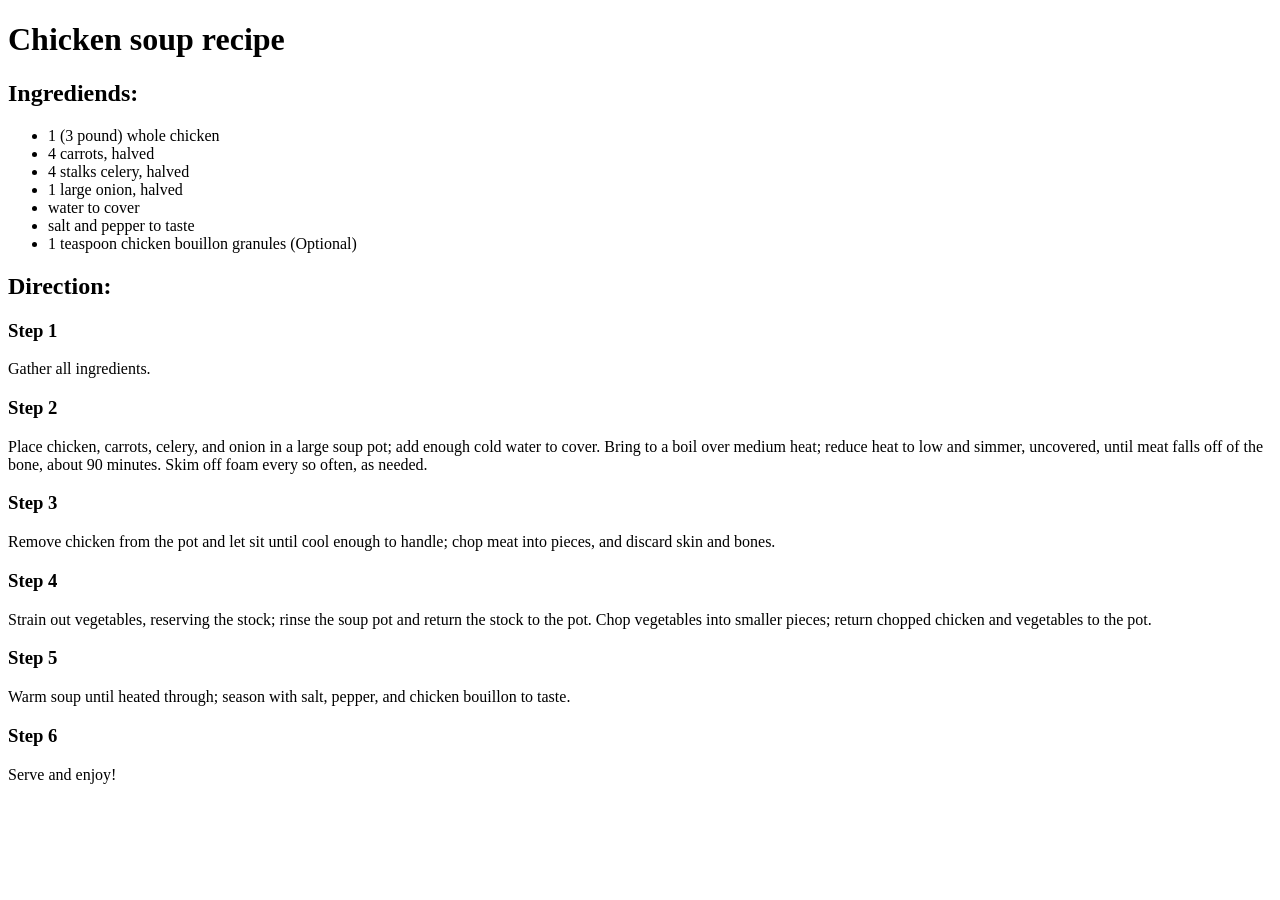
==== recipies/chickenSoup.html @ 1fe3512c "Added recipies directory & chicken soup page" ====
<!DOCTYPE html>
<html lang="en">
<head>
    <meta charset="UTF-8">
    <meta name="viewport" content="width=device-width, initial-scale=1.0">
    <title>Chicken soup</title>
</head>
<body>
    <h1>Chicken soup recipe</h1>
    <h2>Ingrediends:</h2>
    <ul>
    
        <li>1 (3 pound) whole chicken</li>
        <li>4 carrots, halved</li>
        <li>4 stalks celery, halved</li>
        <li>1 large onion, halved</li>
        <li>water to cover</li>
        <li>salt and pepper to taste</li>
        <li>1 teaspoon chicken bouillon granules (Optional)</li>
    </ul>
    <h2>Direction:</h2>
    <h3>Step 1</h3>
    <p>Gather all ingredients.</p>
    <h3>Step 2</h3>
    <p>Place chicken, carrots, celery, and onion in a large soup pot; add enough cold water to cover. Bring to a boil over medium heat; reduce heat to low and simmer, uncovered, until meat falls off of the bone, about 90 minutes. Skim off foam every so often, as needed. </p>
    <h3>Step 3</h3>
    <p> Remove chicken from the pot and let sit until cool enough to handle; chop meat into pieces, and discard skin and bones. </p>
    <h3>Step 4</h3>
    <p>Strain out vegetables, reserving the stock; rinse the soup pot and return the stock to the pot. Chop vegetables into smaller pieces; return chopped chicken and vegetables to the pot.</p>
    <h3>Step 5</h3>
    <p>Warm soup until heated through; season with salt, pepper, and chicken bouillon to taste.</p>
    <h3>Step 6</h3>
    <p>Serve and enjoy! </p>
</body>
</html>
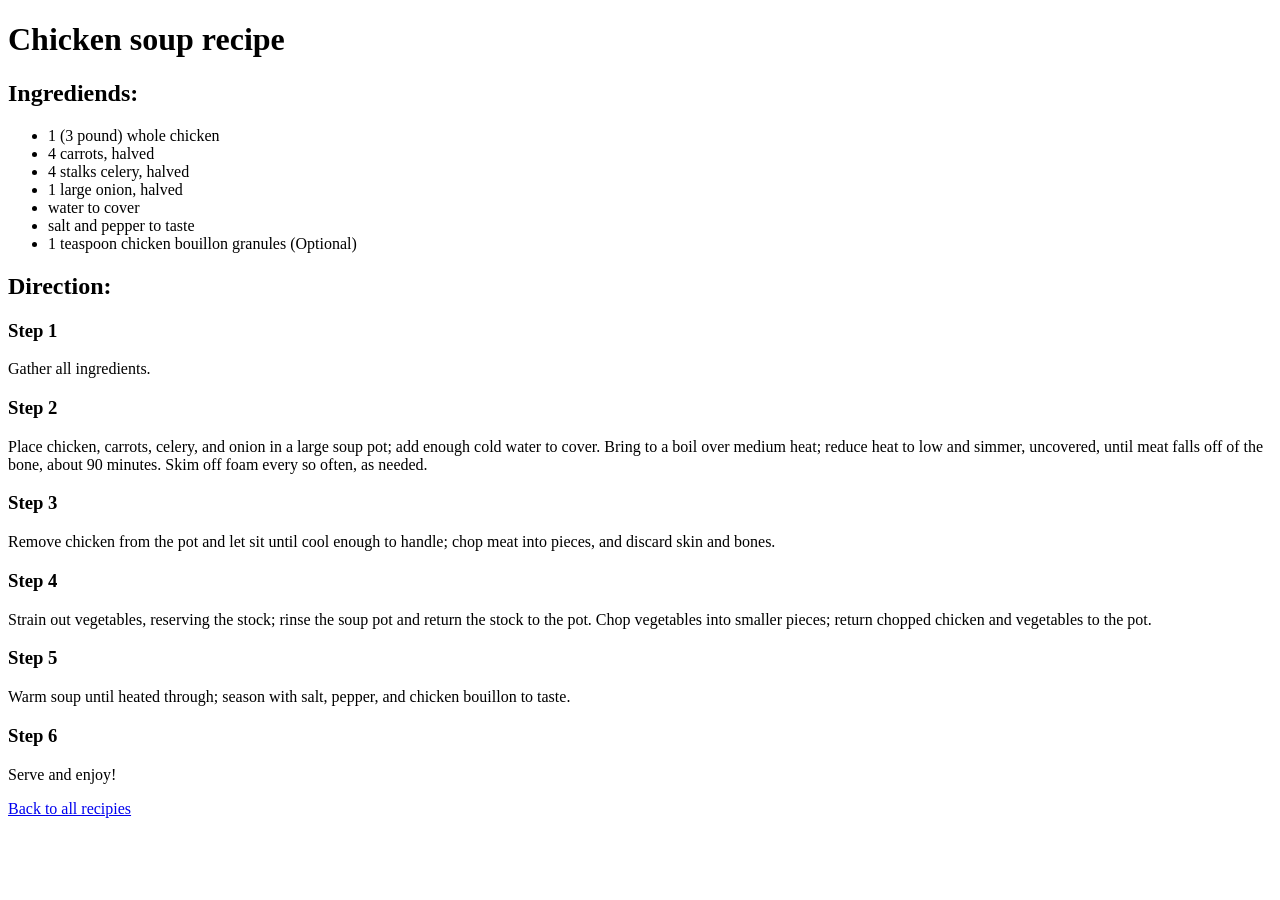
==== commit 52609c14: "Added links to recipies and back link to home back" ====
--- a/recipies/chickenSoup.html
+++ b/recipies/chickenSoup.html
@@ -31,5 +31,6 @@
     <p>Warm soup until heated through; season with salt, pepper, and chicken bouillon to taste.</p>
     <h3>Step 6</h3>
     <p>Serve and enjoy! </p>
+    <p><a href="./../index.html">Back to all recipies</a></p>
 </body>
 </html>
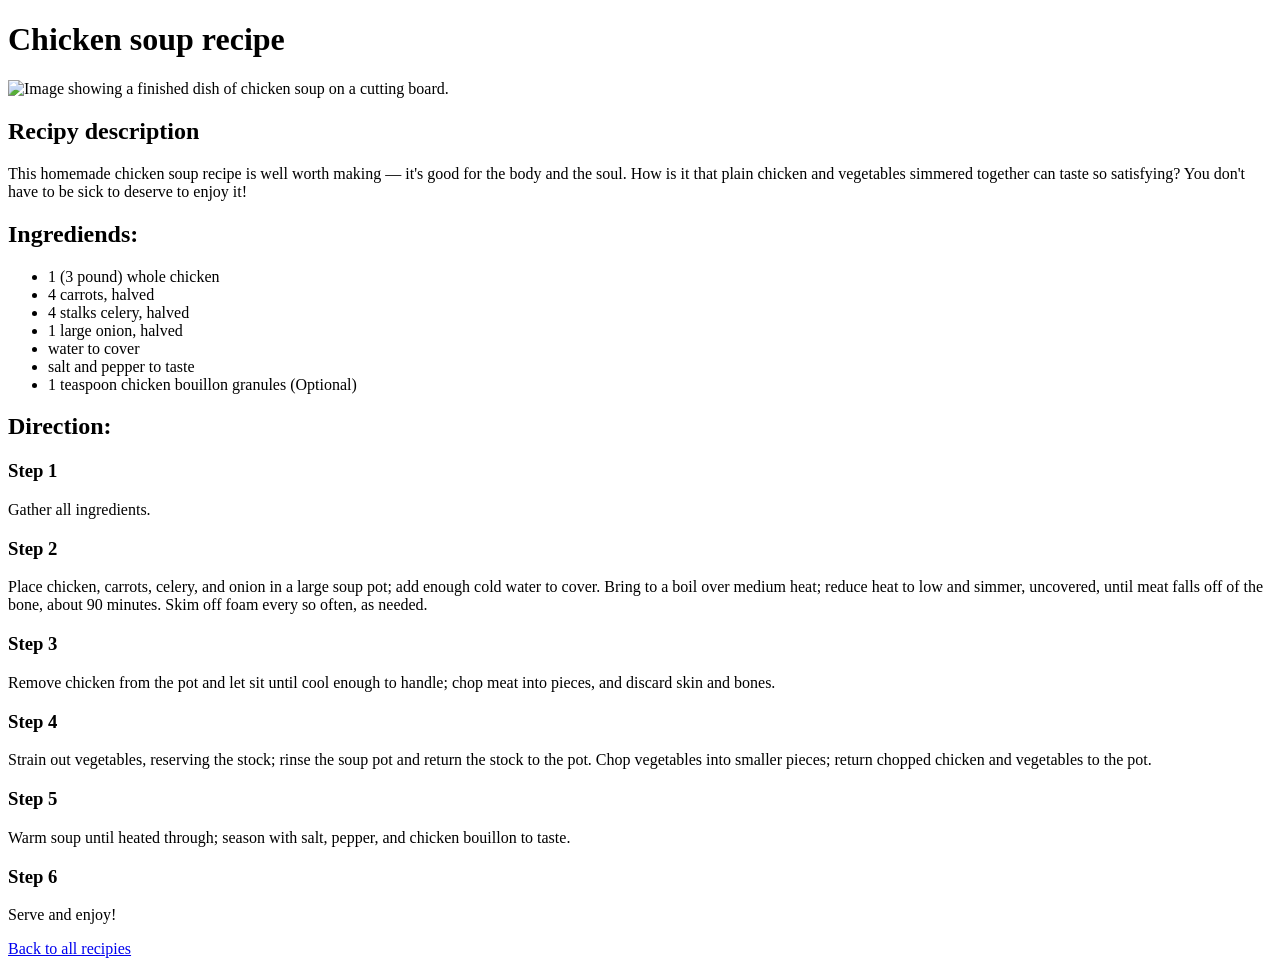
==== commit b43eda45: "Added final details, image and description to chicken recipy" ====
--- a/recipies/chickenSoup.html
+++ b/recipies/chickenSoup.html
@@ -7,6 +7,9 @@
 </head>
 <body>
     <h1>Chicken soup recipe</h1>
+    <img src="https://www.allrecipes.com/thmb/QY6AjATjkvsNdpUfDNEcQhkHsj8=/1500x0/filters:no_upscale():max_bytes(150000):strip_icc()/8814-homemade-chicken-soup-DDMFS-beauty-4x3-31640-924adc63a78543a7822c5704727f6e4b.jpg" alt="Image showing a finished dish of chicken soup on a cutting board.">
+    <h2>Recipy description</h2>
+    <p>This homemade chicken soup recipe is well worth making — it's good for the body and the soul. How is it that plain chicken and vegetables simmered together can taste so satisfying? You don't have to be sick to deserve to enjoy it!</p>
     <h2>Ingrediends:</h2>
     <ul>
     
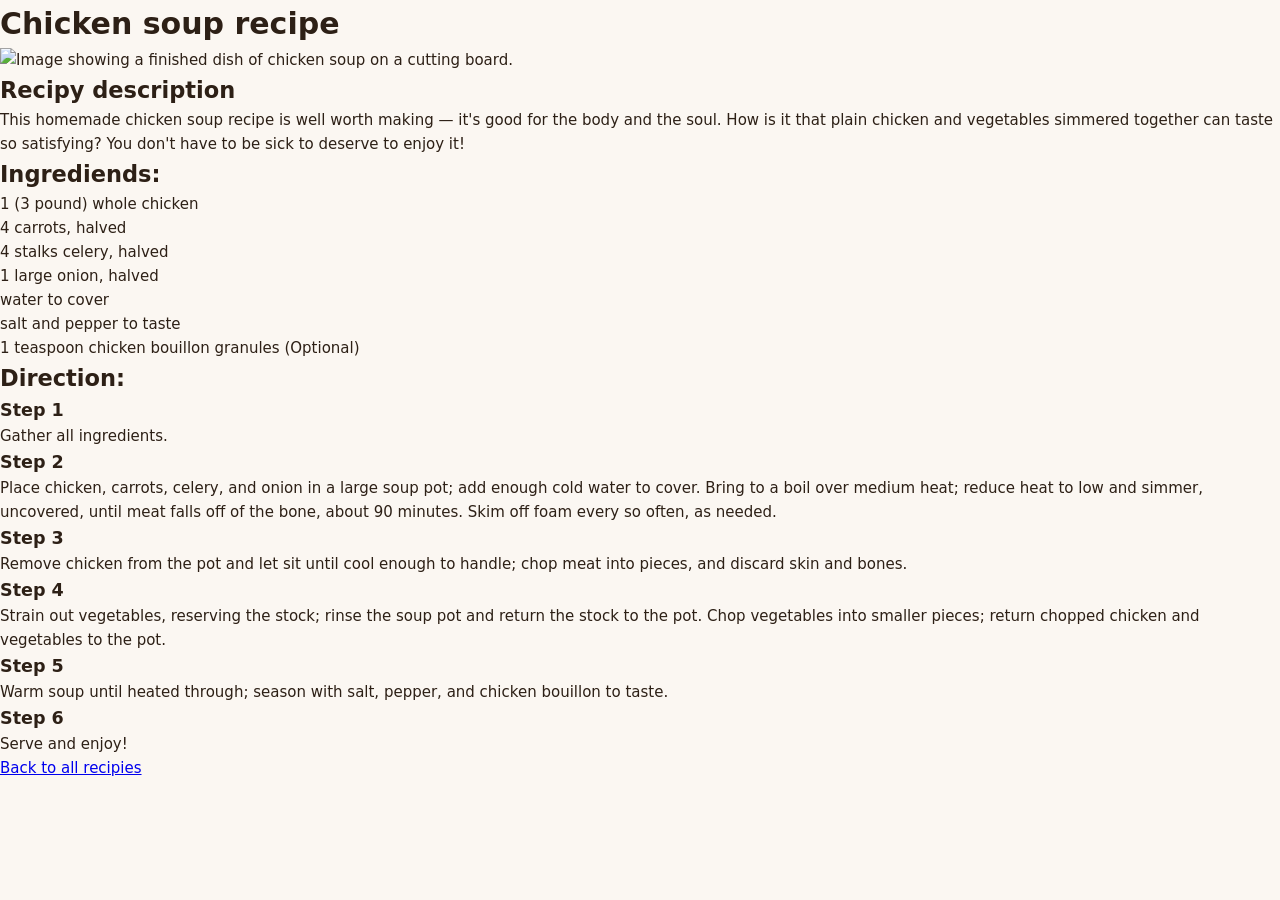
==== commit f73f0635: "CSS reset" ====
--- a/recipies/chickenSoup.html
+++ b/recipies/chickenSoup.html
@@ -1,39 +1,65 @@
-<!DOCTYPE html>
+<!doctype html>
 <html lang="en">
-<head>
-    <meta charset="UTF-8">
-    <meta name="viewport" content="width=device-width, initial-scale=1.0">
+  <head>
+    <meta charset="UTF-8" />
+    <meta name="viewport" content="width=device-width, initial-scale=1.0" />
+
+    <!-- Styles -->
+    <link rel="stylesheet" href="../styles/app.css" />
     <title>Chicken soup</title>
-</head>
-<body>
+  </head>
+  <body>
     <h1>Chicken soup recipe</h1>
-    <img src="https://www.allrecipes.com/thmb/QY6AjATjkvsNdpUfDNEcQhkHsj8=/1500x0/filters:no_upscale():max_bytes(150000):strip_icc()/8814-homemade-chicken-soup-DDMFS-beauty-4x3-31640-924adc63a78543a7822c5704727f6e4b.jpg" alt="Image showing a finished dish of chicken soup on a cutting board.">
+    <img
+      src="https://www.allrecipes.com/thmb/QY6AjATjkvsNdpUfDNEcQhkHsj8=/1500x0/filters:no_upscale():max_bytes(150000):strip_icc()/8814-homemade-chicken-soup-DDMFS-beauty-4x3-31640-924adc63a78543a7822c5704727f6e4b.jpg"
+      alt="Image showing a finished dish of chicken soup on a cutting board."
+      style="width: 50%"
+    />
     <h2>Recipy description</h2>
-    <p>This homemade chicken soup recipe is well worth making — it's good for the body and the soul. How is it that plain chicken and vegetables simmered together can taste so satisfying? You don't have to be sick to deserve to enjoy it!</p>
+    <p>
+      This homemade chicken soup recipe is well worth making — it's good for the
+      body and the soul. How is it that plain chicken and vegetables simmered
+      together can taste so satisfying? You don't have to be sick to deserve to
+      enjoy it!
+    </p>
     <h2>Ingrediends:</h2>
     <ul>
-    
-        <li>1 (3 pound) whole chicken</li>
-        <li>4 carrots, halved</li>
-        <li>4 stalks celery, halved</li>
-        <li>1 large onion, halved</li>
-        <li>water to cover</li>
-        <li>salt and pepper to taste</li>
-        <li>1 teaspoon chicken bouillon granules (Optional)</li>
+      <li>1 (3 pound) whole chicken</li>
+      <li>4 carrots, halved</li>
+      <li>4 stalks celery, halved</li>
+      <li>1 large onion, halved</li>
+      <li>water to cover</li>
+      <li>salt and pepper to taste</li>
+      <li>1 teaspoon chicken bouillon granules (Optional)</li>
     </ul>
     <h2>Direction:</h2>
     <h3>Step 1</h3>
     <p>Gather all ingredients.</p>
     <h3>Step 2</h3>
-    <p>Place chicken, carrots, celery, and onion in a large soup pot; add enough cold water to cover. Bring to a boil over medium heat; reduce heat to low and simmer, uncovered, until meat falls off of the bone, about 90 minutes. Skim off foam every so often, as needed. </p>
+    <p>
+      Place chicken, carrots, celery, and onion in a large soup pot; add enough
+      cold water to cover. Bring to a boil over medium heat; reduce heat to low
+      and simmer, uncovered, until meat falls off of the bone, about 90 minutes.
+      Skim off foam every so often, as needed.
+    </p>
     <h3>Step 3</h3>
-    <p> Remove chicken from the pot and let sit until cool enough to handle; chop meat into pieces, and discard skin and bones. </p>
+    <p>
+      Remove chicken from the pot and let sit until cool enough to handle; chop
+      meat into pieces, and discard skin and bones.
+    </p>
     <h3>Step 4</h3>
-    <p>Strain out vegetables, reserving the stock; rinse the soup pot and return the stock to the pot. Chop vegetables into smaller pieces; return chopped chicken and vegetables to the pot.</p>
+    <p>
+      Strain out vegetables, reserving the stock; rinse the soup pot and return
+      the stock to the pot. Chop vegetables into smaller pieces; return chopped
+      chicken and vegetables to the pot.
+    </p>
     <h3>Step 5</h3>
-    <p>Warm soup until heated through; season with salt, pepper, and chicken bouillon to taste.</p>
+    <p>
+      Warm soup until heated through; season with salt, pepper, and chicken
+      bouillon to taste.
+    </p>
     <h3>Step 6</h3>
-    <p>Serve and enjoy! </p>
+    <p>Serve and enjoy!</p>
     <p><a href="./../index.html">Back to all recipies</a></p>
-</body>
-</html>+  </body>
+</html>
--- a/styles/app.css
+++ b/styles/app.css
@@ -0,0 +1,58 @@
+/* Variables */
+:root {
+  /* Backgrounds */
+  --color-base: #fbf7f2;
+  --color-surface: #ffffff;
+  --color-surface-alt: #f5ede4;
+
+  /* Brand */
+  --color-primary: #c85a2b;
+  --color-primary-light: #fceee7;
+  --color-primary-dark: #8b3d1b;
+
+  /* Secondary + Accent */
+  --color-secondary: #6b8f71;
+  --color-secondary-light: #e8f0e9;
+  --color-accent: #d4943a;
+  --color-accent-light: #fdf3e0;
+
+  /* Text */
+  --color-text: #2d2016;
+  --color-text-secondary: #6b5d52;
+  --color-text-muted: #a89b90;
+
+  /* Borders */
+  --color-border: #e6ded5;
+
+  /* Semantic */
+  --color-success: #4a8c5c;
+  --color-error: #c43e3e;
+  --color-warning: #d4943a;
+
+  /* Fonts */
+  --font-heading: 'DM Serif Display', Georgia, serif;
+  --font-body: 'Inter', system-ui, -apple-system, sans-serif;
+}
+/* Global */
+*,
+*::before,
+*::after {
+  margin: 0;
+  padding: 0;
+  box-sizing: inherit;
+}
+/* HTML */
+html {
+  box-sizing: border-box;
+  font-size: 62.5%; /* Makes the default rem 10px */
+}
+/* Body */
+body {
+  font-family: var(--font-body);
+  font-size: 1.5rem;
+  line-height: 1.6;
+
+  /* Colours */
+  background-color: var(--color-base);
+  color: var(--color-text);
+}
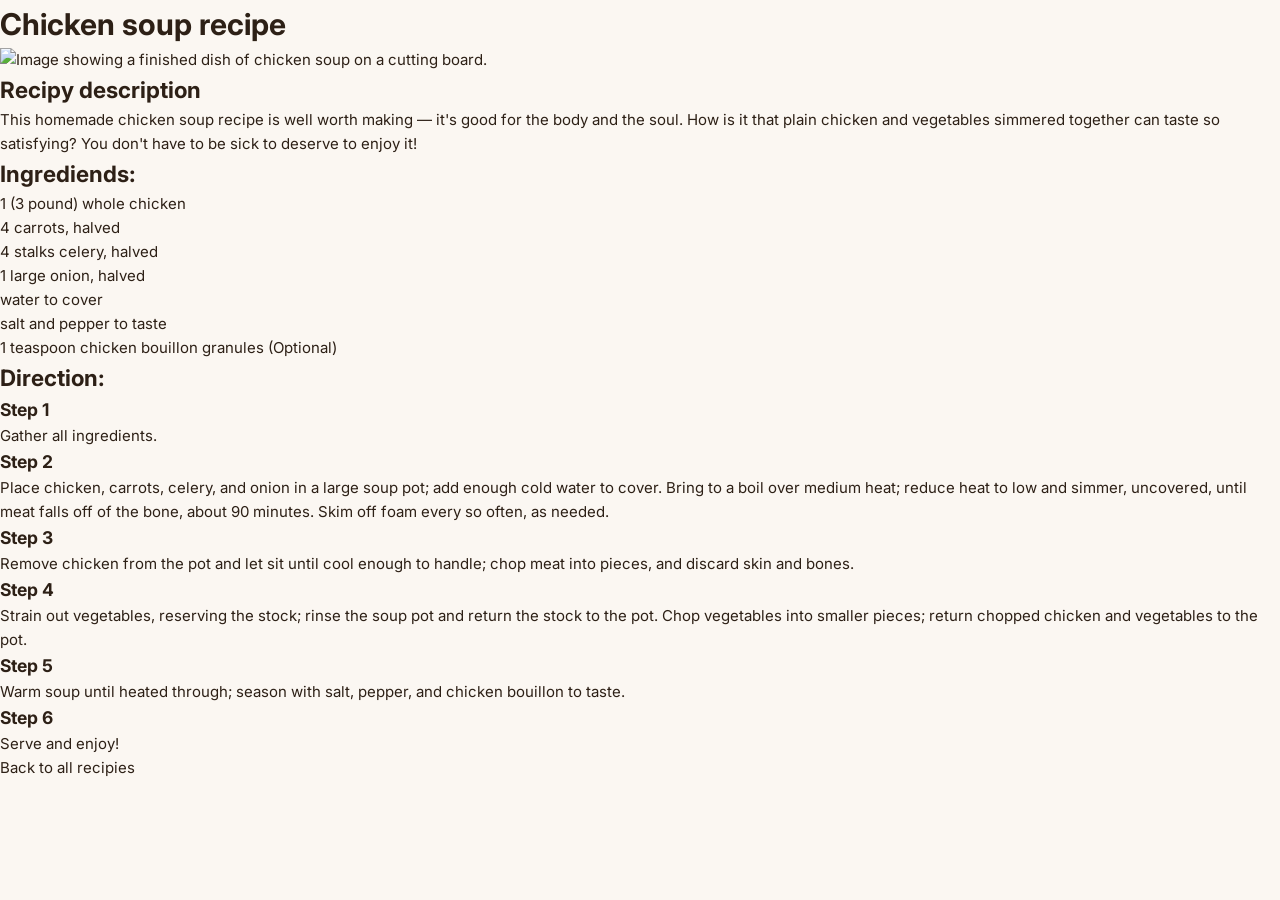
==== commit 7217ff6c: "Basic styles index page" ====
--- a/recipies/chickenSoup.html
+++ b/recipies/chickenSoup.html
@@ -3,7 +3,13 @@
   <head>
     <meta charset="UTF-8" />
     <meta name="viewport" content="width=device-width, initial-scale=1.0" />
-
+    <!-- font -->
+    <link rel="preconnect" href="https://fonts.googleapis.com" />
+    <link rel="preconnect" href="https://fonts.gstatic.com" crossorigin />
+    <link
+      href="https://fonts.googleapis.com/css2?family=DM+Serif+Display&family=Inter:wght@400;500;600&display=swap"
+      rel="stylesheet"
+    />
     <!-- Styles -->
     <link rel="stylesheet" href="../styles/app.css" />
     <title>Chicken soup</title>
--- a/styles/app.css
+++ b/styles/app.css
@@ -56,3 +56,78 @@
   background-color: var(--color-base);
   color: var(--color-text);
 }
+
+/* General Elements */
+
+/* Unordered list */
+ul {
+  list-style: none;
+}
+
+/* Links */
+a,
+a:link,
+a:visited,
+a:hover,
+a:active {
+  color: inherit;
+  text-decoration: none;
+}
+
+/* Index page */
+
+/* index page container */
+.container {
+  width: 80%;
+  margin: 0 auto;
+  padding: 1rem 0;
+}
+
+.heading-primary,
+.heading-secondary,
+.recipe__list-link {
+  text-transform: uppercase;
+}
+
+.heading-primary {
+  font-size: 4rem;
+
+  letter-spacing: 0.3rem;
+  margin: 1.7rem 0;
+}
+
+.heading-secondary {
+  margin: 0.5rem 0;
+  font-weight: 400;
+  font-size: 3rem;
+}
+
+.recipe__list {
+}
+.recipe__list-item {
+  display: inline;
+  margin-right: 3rem;
+  color: var(--color-surface);
+}
+.recipe__list-link {
+  display: inline-block;
+  font-weight: 900;
+  background-color: var(--color-accent);
+  color: inherit;
+  padding: 0.5rem 0.7rem;
+  border-radius: 0.3rem;
+
+  /* Animation */
+  transition: all 0.2s;
+}
+
+.recipe__list-link:hover {
+  transform: translateY(-0.5rem) scale(1.1);
+  box-shadow: 0 0.5rem 1rem rgba(0, 0, 0, 0.25);
+}
+
+.recipe__list-link:active {
+  transform: translateY(-0.3rem) scale(0.95);
+  box-shadow: 0 0.4rem 0.8rem rgba(0, 0, 0, 0.35);
+  color: var(--color-accent-light);
+}
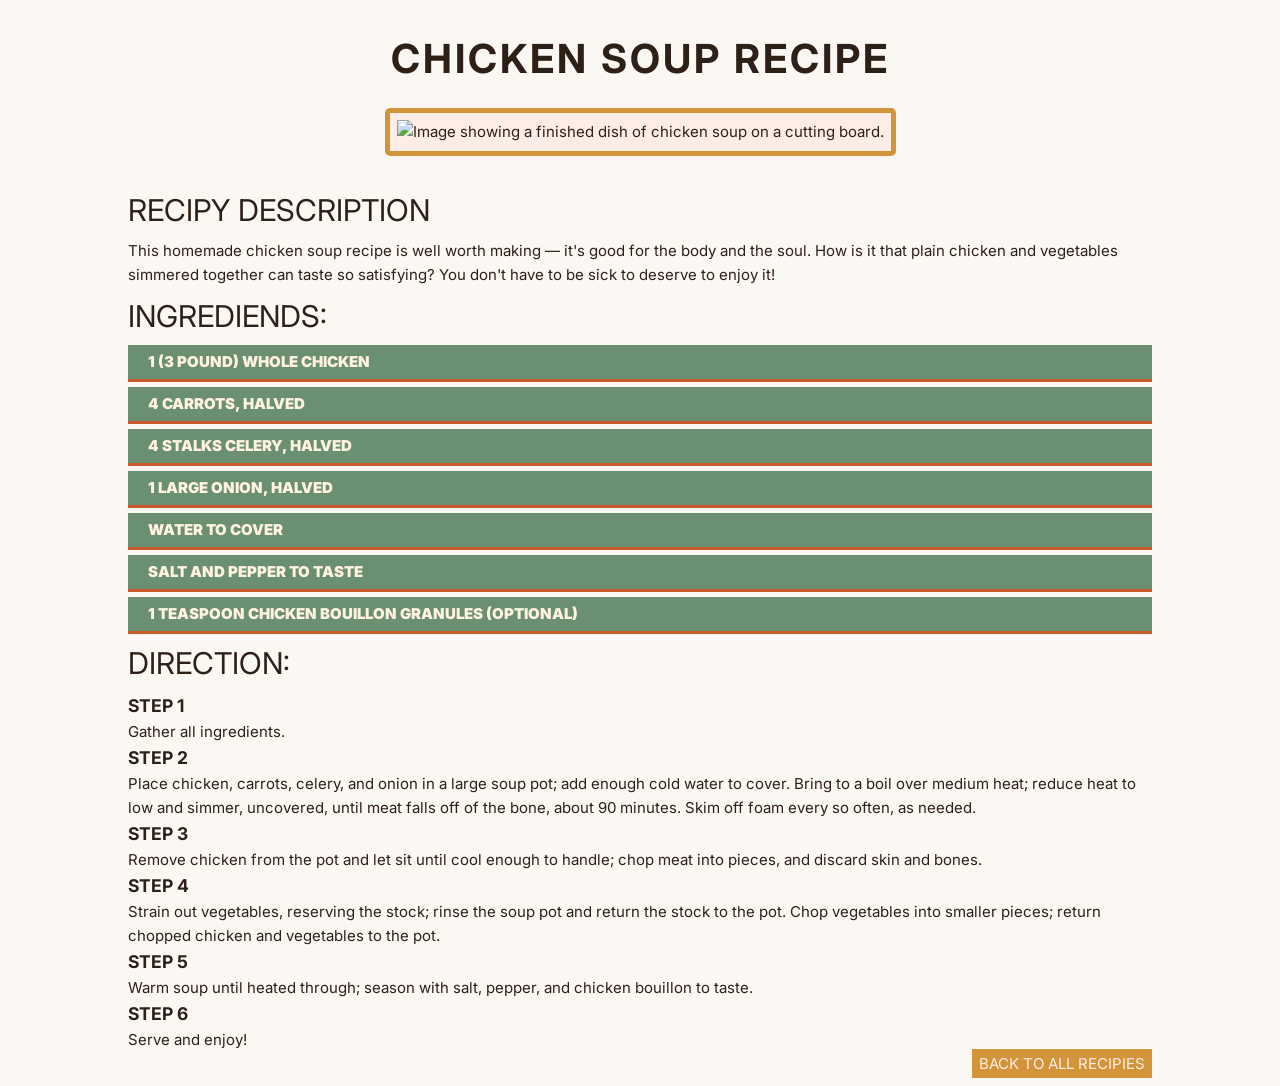
==== commit a88dff90: "Basic styles recipies" ====
--- a/recipies/chickenSoup.html
+++ b/recipies/chickenSoup.html
@@ -15,57 +15,65 @@
     <title>Chicken soup</title>
   </head>
   <body>
-    <h1>Chicken soup recipe</h1>
-    <img
-      src="https://www.allrecipes.com/thmb/QY6AjATjkvsNdpUfDNEcQhkHsj8=/1500x0/filters:no_upscale():max_bytes(150000):strip_icc()/8814-homemade-chicken-soup-DDMFS-beauty-4x3-31640-924adc63a78543a7822c5704727f6e4b.jpg"
-      alt="Image showing a finished dish of chicken soup on a cutting board."
-      style="width: 50%"
-    />
-    <h2>Recipy description</h2>
-    <p>
-      This homemade chicken soup recipe is well worth making — it's good for the
-      body and the soul. How is it that plain chicken and vegetables simmered
-      together can taste so satisfying? You don't have to be sick to deserve to
-      enjoy it!
-    </p>
-    <h2>Ingrediends:</h2>
-    <ul>
-      <li>1 (3 pound) whole chicken</li>
-      <li>4 carrots, halved</li>
-      <li>4 stalks celery, halved</li>
-      <li>1 large onion, halved</li>
-      <li>water to cover</li>
-      <li>salt and pepper to taste</li>
-      <li>1 teaspoon chicken bouillon granules (Optional)</li>
-    </ul>
-    <h2>Direction:</h2>
-    <h3>Step 1</h3>
-    <p>Gather all ingredients.</p>
-    <h3>Step 2</h3>
-    <p>
-      Place chicken, carrots, celery, and onion in a large soup pot; add enough
-      cold water to cover. Bring to a boil over medium heat; reduce heat to low
-      and simmer, uncovered, until meat falls off of the bone, about 90 minutes.
-      Skim off foam every so often, as needed.
-    </p>
-    <h3>Step 3</h3>
-    <p>
-      Remove chicken from the pot and let sit until cool enough to handle; chop
-      meat into pieces, and discard skin and bones.
-    </p>
-    <h3>Step 4</h3>
-    <p>
-      Strain out vegetables, reserving the stock; rinse the soup pot and return
-      the stock to the pot. Chop vegetables into smaller pieces; return chopped
-      chicken and vegetables to the pot.
-    </p>
-    <h3>Step 5</h3>
-    <p>
-      Warm soup until heated through; season with salt, pepper, and chicken
-      bouillon to taste.
-    </p>
-    <h3>Step 6</h3>
-    <p>Serve and enjoy!</p>
-    <p><a href="./../index.html">Back to all recipies</a></p>
+    <div class="container">
+      <h1 class="heading-primary text-center">Chicken soup recipe</h1>
+      <div class="image-container text-center">
+        <img
+          class="recipe__image"
+          src="https://www.allrecipes.com/thmb/QY6AjATjkvsNdpUfDNEcQhkHsj8=/1500x0/filters:no_upscale():max_bytes(150000):strip_icc()/8814-homemade-chicken-soup-DDMFS-beauty-4x3-31640-924adc63a78543a7822c5704727f6e4b.jpg"
+          alt="Image showing a finished dish of chicken soup on a cutting board."
+        />
+      </div>
+      <h2 class="heading-secondary">Recipy description</h2>
+      <p>
+        This homemade chicken soup recipe is well worth making — it's good for
+        the body and the soul. How is it that plain chicken and vegetables
+        simmered together can taste so satisfying? You don't have to be sick to
+        deserve to enjoy it!
+      </p>
+      <h2 class="heading-secondary">Ingrediends:</h2>
+      <ul class="recipe__list-page">
+        <li class="recipe__list-ingredient">1 (3 pound) whole chicken</li>
+        <li class="recipe__list-ingredient">4 carrots, halved</li>
+        <li class="recipe__list-ingredient">4 stalks celery, halved</li>
+        <li class="recipe__list-ingredient">1 large onion, halved</li>
+        <li class="recipe__list-ingredient">water to cover</li>
+        <li class="recipe__list-ingredient">salt and pepper to taste</li>
+        <li class="recipe__list-ingredient">
+          1 teaspoon chicken bouillon granules (Optional)
+        </li>
+      </ul>
+      <h2 class="heading-secondary">Direction:</h2>
+      <h3 class="heading-tertiary">Step 1</h3>
+      <p class="step__descriptor">Gather all ingredients.</p>
+      <h3 class="heading-tertiary">Step 2</h3>
+      <p class="step__descriptor">
+        Place chicken, carrots, celery, and onion in a large soup pot; add
+        enough cold water to cover. Bring to a boil over medium heat; reduce
+        heat to low and simmer, uncovered, until meat falls off of the bone,
+        about 90 minutes. Skim off foam every so often, as needed.
+      </p>
+      <h3 class="heading-tertiary">Step 3</h3>
+      <p class="step__descriptor">
+        Remove chicken from the pot and let sit until cool enough to handle;
+        chop meat into pieces, and discard skin and bones.
+      </p>
+      <h3 class="heading-tertiary">Step 4</h3>
+      <p class="step__descriptor">
+        Strain out vegetables, reserving the stock; rinse the soup pot and
+        return the stock to the pot. Chop vegetables into smaller pieces; return
+        chopped chicken and vegetables to the pot.
+      </p>
+      <h3 class="heading-tertiary">Step 5</h3>
+      <p class="step__descriptor">
+        Warm soup until heated through; season with salt, pepper, and chicken
+        bouillon to taste.
+      </p>
+      <h3 class="heading-tertiary">Step 6</h3>
+      <p class="step__descriptor">Serve and enjoy!</p>
+      <p class="back__button-container">
+        <a href="./../index.html" class="back__button">Back to all recipies</a>
+      </p>
+    </div>
   </body>
 </html>
--- a/styles/app.css
+++ b/styles/app.css
@@ -57,6 +57,10 @@
   color: var(--color-text);
 }
 
+.text-center {
+  text-align: center;
+}
+
 /* General Elements */
 
 /* Unordered list */
@@ -85,6 +89,7 @@
 
 .heading-primary,
 .heading-secondary,
+.heading-tertiary,
 .recipe__list-link {
   text-transform: uppercase;
 }
@@ -131,3 +136,46 @@
   box-shadow: 0 0.4rem 0.8rem rgba(0, 0, 0, 0.35);
   color: var(--color-accent-light);
 }
+
+/* Recipe pages */
+.image-container {
+  width: 100%;
+  margin-bottom: 3rem;
+}
+
+.recipe__image {
+  width: 50%;
+  height: auto;
+
+  background-color: var(--color-primary-light);
+  border: 0.5rem solid var(--color-accent);
+  border-radius: 0.5rem;
+  padding: 0.7rem;
+}
+
+/* list */
+.recipe__list-page {
+}
+
+.recipe__list-ingredient {
+  text-transform: uppercase;
+  margin: 0.5rem 0;
+  padding: 0.5rem 2rem;
+  font-weight: 900;
+  color: var(--color-accent-light);
+  border-bottom: var(--color-primary) 0.3rem solid;
+  background-color: var(--color-secondary);
+}
+
+/* back */
+.back__button-container {
+  text-align: right;
+  color: var(--color-primary-light);
+}
+
+.back__button {
+  padding: 0.5rem 0.7rem;
+  text-transform: uppercase;
+  background-color: var(--color-accent);
+  color: inherit;
+}
